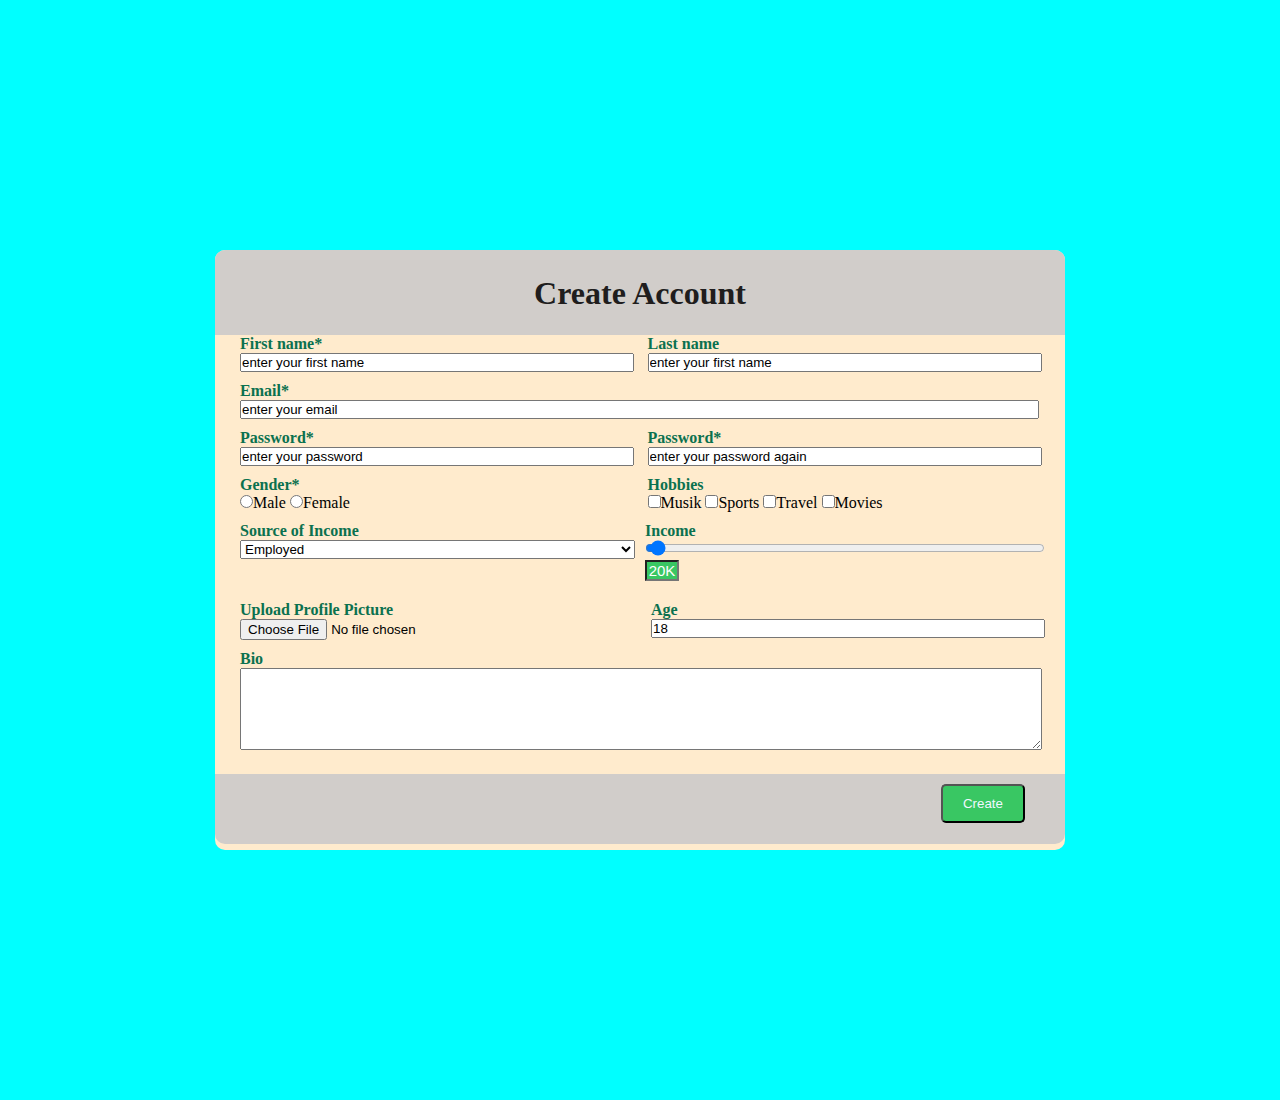
==== task 1.3/index.html @ 9c66ca07 "add task 1.2" ====
<!DOCTYPE html>
<html lang="en">
<head>
    <meta charset="UTF-8">
    <meta http-equiv="X-UA-Compatible" content="IE=edge">
    <meta name="viewport" content="width=device-width, initial-scale=1.0">
    <link href="./css/style.css" rel="stylesheet" type="text/css"/>
      <title>Task 3</title>
      
</head>
<body>
         
    <div class="form">

      <div class="form__title">
        <h1>Create Account</h1>
      </div>


     <div class="form__group">
       <div class="container__First-Last">
        <div class="Input-First">
          <label class="form__label"><h2>First name*</h2></label>
          <input class="form__input" value="enter your first name">
        </div>

        <div class="Input-Last">
          <label class="form__label"><h2>Last name</h2></label>
          <input class="form__input" value="enter your first name">
        </div>
      </div>

        <div class="Email">
          <label class="form__email"><h2>Email*</h2></label>
          <input class="email"  value="enter your email">
        </div>
  

        <div class="container__Password">
          <div class="Input-Password">
            <label class="form__label"><h2>Password*</h2></label>
            <input class="form__input" value="enter your password">
          </div>
  
          <div class="Input-Confirm">
            <label class="form__label"><h2>Password*</h2></label>
            <input class="form__input" value="enter your password again">
          </div>
        </div>

        <div class="container__Gender-Hobbies">
          <div class="Gender">
            <h2>Gender*</h2>
            <input type="radio" name="Gender"><label>Male</label>
            <input type="radio" name="Gender"><label>Female</label>
        </div>
  
  
          <div class="Hobbies">
            <h2>Hobbies</h2>
            <input type="checkbox" name="Hobbies"><label>Musik</label>
            <input type="checkbox" name="Hobbies"><label>Sports</label>
            <input type="checkbox" name="Hobbies"><label>Travel</label>
            <input type="checkbox" name="Hobbies"><label>Movies</label>
          </div>
        </div>
  
          
          <div class="container__income">
            <div class="Source of Income">
              <h2>Source of Income</h2>
              <select>
                <option value="1">Employed </option>
                <option value="2">Employed 2</option>
              </select>
            </div>
    
            <div class="Income">
              <h2>Income</h2>
              <input type="range" min="0" max="800" step="10" value="10" class="range"></input>
              <input class="button__range" value="20K"></input>
            </div>
          </div>

           <div class="container__file-age">
              <div class="File">
                <label><h2>Upload Profile Picture</h2></label>
                <input type="file" name="Hobbies" value="">
              </div>
    
            <div class="Age">
              <h2>Age</h2>
              <input class="text" name="Age" value="18">
            </div>
          </div>

            <div class="Bio">
              <h2>Bio</h2>
              <textarea></textarea>
            </div>
          </div>
          
            <div class="Footer">
              <button class="form__button">Create</button>
            </div>
    </div>


      
        
      
    

     

</body>
</html>
---- task 1.3/css/style.css ----
* {
  padding: 0;
  margin: 0;
}

body {
  background-color: aqua;
  font-size: 16px;
  font-weight: normal;
}

.form__group {
  padding-left: 25px;
  display: -ms-grid;
  display: grid;
  -ms-grid-rows: 1fr 1fr;
  grid-template-rows: 1fr 1fr;
}

.container__First-Last {
  display: -ms-grid;
  display: grid;
  -ms-grid-columns: 1fr 10px 1fr;
  grid-template-columns: 1fr 1fr;
  grid-column-gap: 10px;
  padding-bottom: 10px;
  color: rgb(11, 113, 79);
}

.container__Password {
  display: -ms-grid;
  display: grid;
  -ms-grid-columns: 1fr 10px 1fr;
  grid-template-columns: 1fr 1fr;
  grid-column-gap: 10px;
  padding-bottom: 10px;
}

.form__input {
  width: 390px;
}

.Email {
  padding-bottom: 10px;
}

.email {
  width: 795px;
}

.form {
  width: 450px;
  height: 600px;
  padding-right: 400px;
  border-radius: 10px;
  background-color: blanchedalmond;
  margin: 250px auto 250px auto;
}

.form__title {
  text-align: center;
  background-color: rgb(209, 205, 202);
  color: rgb(32, 29, 29);
  width: 850px;
  height: 60px;
  padding-top: 25px;
  border-radius: 10px 10px 0 0;
}

.container__Gender-Hobbies {
  display: -ms-grid;
  display: grid;
  -ms-grid-columns: 1fr 10px 1fr;
  grid-template-columns: 1fr 1fr;
  grid-column-gap: 10px;
  padding-bottom: 10px;
}

.container__income {
  display: -ms-grid;
  display: grid;
  -ms-grid-columns: 1fr 10px 1fr;
  grid-template-columns: 1fr 1fr;
  grid-column-gap: 10px;
  padding-bottom: 10px;
}

.container__file-age {
  display: -ms-grid;
  display: grid;
  -ms-grid-columns: 1fr 150px 1fr;
  grid-template-columns: 1fr 1fr;
  grid-column-gap: 150px;
  padding-bottom: 10px;
}

.range {
  width: 400px;
}

.button__range {
  width: 30px;
  font-size: 15px;
  background-color: rgb(57, 199, 99);
  margin-bottom: 10px;
  text-align: center;
  color: white;
}

.text {
  width: 390px;
}

textarea {
  width: 800px;
  height: 80px;
}

select {
  width: 395px;
}

.header {
  background-color: rgb(176, 176, 190);
  text-align: center;
  color: rgb(2, 24, 43);
  padding: 20px;
}

.form__button {
  background-color: rgb(57, 199, 99);
  text-align: center;
  border-radius: 5px;
  padding: 10px 20px;
  margin-right: 40px;
  margin-top: 10px;
  color: aliceblue;
}

.Hobbies {
  color: black;
}

h2 {
  color: rgb(11, 113, 79);
  font-size: 16px;
}

.Footer {
  margin-top: 20px;
  text-align: right;
  background-color: rgb(209, 205, 202);
  width: 850px;
  height: 70px;
  border-radius: 0 0 10px 10px;
}

label {
  color: black;
}
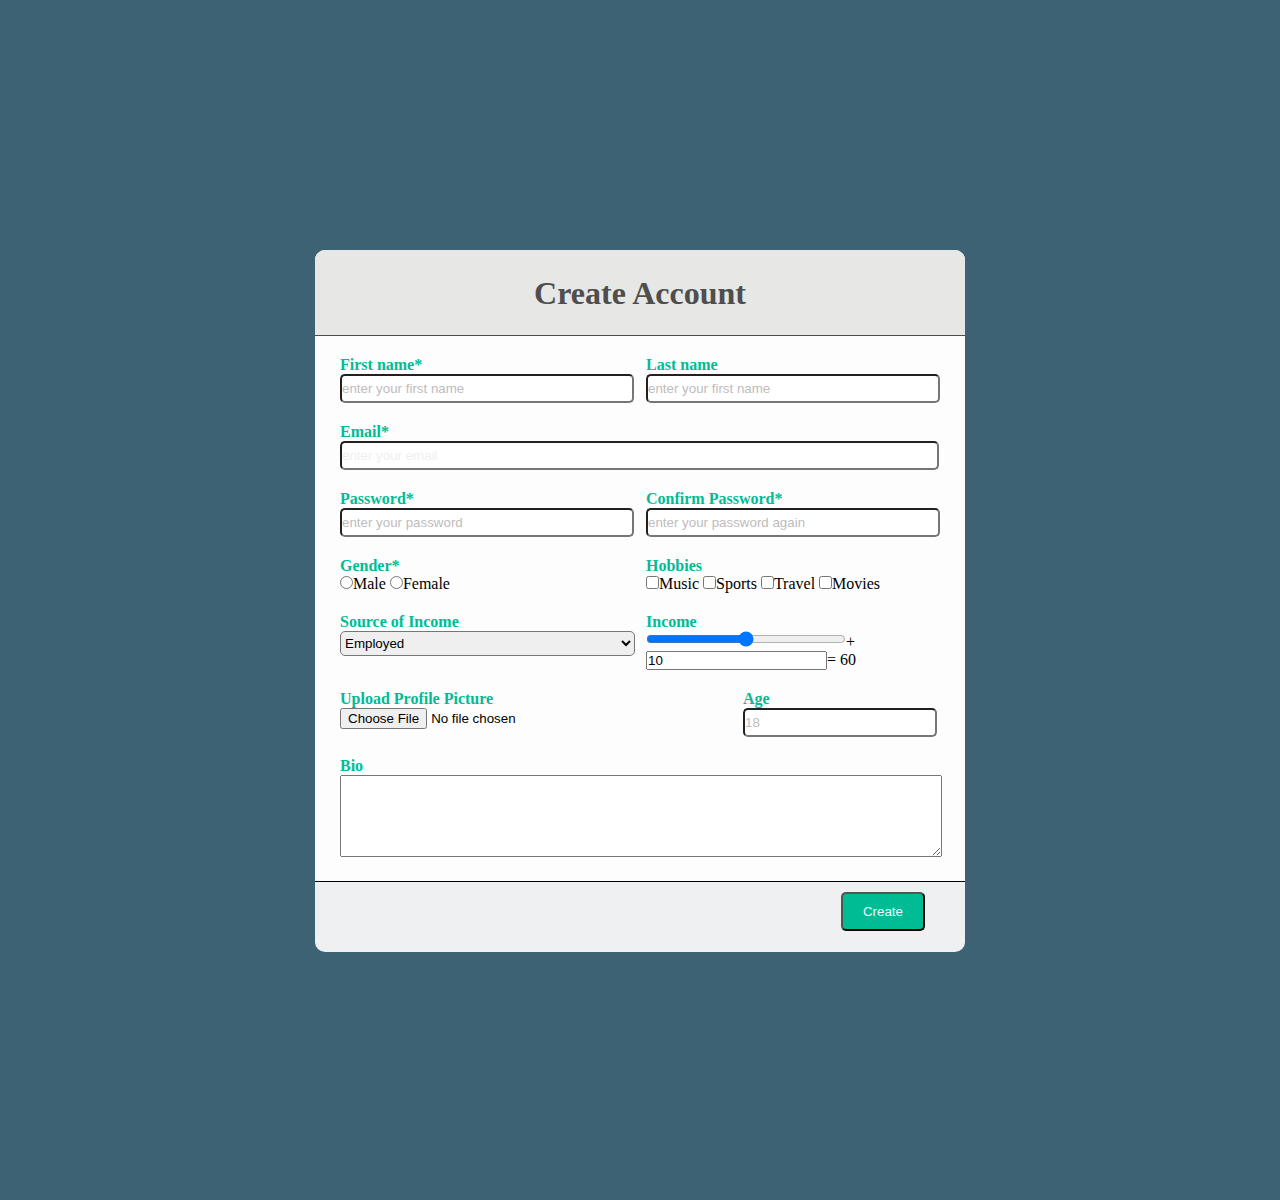
==== commit fc277c7b: "edit form style" ====
--- a/task 1.3/index.html
+++ b/task 1.3/index.html
@@ -10,108 +10,104 @@
 </head>
 <body>
          
-    <div class="form">
+  <div class="form">
 
-      <div class="form__title">
-        <h1>Create Account</h1>
-      </div>
+    <div class="form__title">
+      <h1>Create Account</h1>
+    </div>
 
 
-     <div class="form__group">
-       <div class="container__First-Last">
-        <div class="Input-First">
+        <div class="form__group">
+      <div class="container__first-last">
+        <div class="input-first">
           <label class="form__label"><h2>First name*</h2></label>
           <input class="form__input" value="enter your first name">
         </div>
 
-        <div class="Input-Last">
+        <div class="input-last">
           <label class="form__label"><h2>Last name</h2></label>
           <input class="form__input" value="enter your first name">
         </div>
       </div>
 
-        <div class="Email">
-          <label class="form__email"><h2>Email*</h2></label>
-          <input class="email"  value="enter your email">
-        </div>
-  
+      <div class="input-email">
+        <label class="form__email"><h2>Email*</h2></label>
+        <input class="email"  value="enter your email">
+      </div>
 
-        <div class="container__Password">
-          <div class="Input-Password">
-            <label class="form__label"><h2>Password*</h2></label>
-            <input class="form__input" value="enter your password">
-          </div>
-  
-          <div class="Input-Confirm">
-            <label class="form__label"><h2>Password*</h2></label>
-            <input class="form__input" value="enter your password again">
-          </div>
+
+      <div class="container__password">
+        <div class="input-password">
+          <label class="form__label"><h2>Password*</h2></label>
+          <input class="form__input" value="enter your password">
         </div>
 
-        <div class="container__Gender-Hobbies">
-          <div class="Gender">
-            <h2>Gender*</h2>
-            <input type="radio" name="Gender"><label>Male</label>
-            <input type="radio" name="Gender"><label>Female</label>
+        <div class="input-confirm">
+          <label class="form__label"><h2>Confirm Password*</h2></label>
+          <input class="form__input" value="enter your password again">
         </div>
-  
-  
-          <div class="Hobbies">
-            <h2>Hobbies</h2>
-            <input type="checkbox" name="Hobbies"><label>Musik</label>
-            <input type="checkbox" name="Hobbies"><label>Sports</label>
-            <input type="checkbox" name="Hobbies"><label>Travel</label>
-            <input type="checkbox" name="Hobbies"><label>Movies</label>
-          </div>
+      </div>
+
+      <div class="container__gender-hobbies">
+        <div class="gender">
+          <h2>Gender*</h2>
+          <input type="radio" name="Gender"><label>Male</label>
+          <input type="radio" name="Gender"><label>Female</label>
         </div>
-  
-          
-          <div class="container__income">
-            <div class="Source of Income">
+
+
+        <div class="hobbies">
+          <h2>Hobbies</h2>
+          <input type="checkbox" name="Hobbies"><label>Music</label>
+          <input type="checkbox" name="Hobbies"><label>Sports</label>
+          <input type="checkbox" name="Hobbies"><label>Travel</label>
+          <input type="checkbox" name="Hobbies"><label>Movies</label>
+        </div>
+      </div>
+
+        
+        <div class="container__income">
+          <div class="source of income">
               <h2>Source of Income</h2>
               <select>
                 <option value="1">Employed </option>
                 <option value="2">Employed 2</option>
               </select>
+          </div>
+  
+          <div class="income">
+            <h2>Income</h2>
+            <form
+            oninput="result.value=parseInt(a.value)+parseInt(b.value)">
+            <input type="range" id="b" name="b" value="50" class="range"></input>+
+            <input type="number" id="a" name="a" value="10"></input>=
+            <output name="result" for="ab">60</output>
+            </form>
+          </div>
+        </div>
+
+         <div class="container__file-age">
+            <div class="File">
+              <label><h2>Upload Profile Picture</h2></label>
+              <input type="file" name="Hobbies" value="">
             </div>
-    
-            <div class="Income">
-              <h2>Income</h2>
-              <input type="range" min="0" max="800" step="10" value="10" class="range"></input>
-              <input class="button__range" value="20K"></input>
-            </div>
+  
+          <div class="age">
+            <h2>Age</h2>
+            <input class="text" name="Age" value="18">
           </div>
+        </div>
 
-           <div class="container__file-age">
-              <div class="File">
-                <label><h2>Upload Profile Picture</h2></label>
-                <input type="file" name="Hobbies" value="">
-              </div>
-    
-            <div class="Age">
-              <h2>Age</h2>
-              <input class="text" name="Age" value="18">
-            </div>
+          <div class="bio">
+            <h2>Bio</h2>
+            <textarea></textarea>
           </div>
-
-            <div class="Bio">
-              <h2>Bio</h2>
-              <textarea></textarea>
-            </div>
+        </div>
+        
+          <div class="footer">
+            <button class="form__button">Create</button>
           </div>
-          
-            <div class="Footer">
-              <button class="form__button">Create</button>
-            </div>
-    </div>
-
-
-      
-        
-      
-    
-
-     
+  </div>
 
 </body>
 </html>--- a/task 1.3/css/style.css
+++ b/task 1.3/css/style.css
@@ -4,7 +4,7 @@
 }
 
 body {
-  background-color: aqua;
+  background-color: #3D6274;
   font-size: 16px;
   font-weight: normal;
 }
@@ -17,63 +17,73 @@
   grid-template-rows: 1fr 1fr;
 }
 
-.container__First-Last {
+.container__first-last {
   display: -ms-grid;
   display: grid;
   -ms-grid-columns: 1fr 10px 1fr;
   grid-template-columns: 1fr 1fr;
   grid-column-gap: 10px;
-  padding-bottom: 10px;
-  color: rgb(11, 113, 79);
+  padding-bottom: 20px;
+  padding-top: 20px;
+  color: rgb(135, 154, 148);
 }
 
-.container__Password {
+.container__password {
   display: -ms-grid;
   display: grid;
   -ms-grid-columns: 1fr 10px 1fr;
   grid-template-columns: 1fr 1fr;
   grid-column-gap: 10px;
-  padding-bottom: 10px;
+  padding-bottom: 20px;
+  margin-top: -20px;
 }
 
 .form__input {
-  width: 390px;
+  width: 290px;
+  height: 25px;
+  border-radius: 5px;
+  color: #bebcbc;
 }
 
-.Email {
-  padding-bottom: 10px;
+.input-email {
+  border-radius: 5px;
+  color: #bebcbc;
 }
 
 .email {
-  width: 795px;
+  width: 595px;
+  height: 25px;
+  border-radius: 5px;
+  color: #EFEFEF;
 }
 
 .form {
-  width: 450px;
-  height: 600px;
+  width: 250px;
+  height: 700px;
   padding-right: 400px;
   border-radius: 10px;
-  background-color: blanchedalmond;
+  background-color: #FDFDFD;
   margin: 250px auto 250px auto;
 }
 
 .form__title {
   text-align: center;
-  background-color: rgb(209, 205, 202);
-  color: rgb(32, 29, 29);
-  width: 850px;
+  background-color: rgb(231, 231, 229);
+  color: rgb(79, 78, 78);
+  width: 650px;
   height: 60px;
   padding-top: 25px;
+  border-bottom: 1px solid;
   border-radius: 10px 10px 0 0;
 }
 
-.container__Gender-Hobbies {
+.container__gender-hobbies {
   display: -ms-grid;
   display: grid;
   -ms-grid-columns: 1fr 10px 1fr;
   grid-template-columns: 1fr 1fr;
   grid-column-gap: 10px;
-  padding-bottom: 10px;
+  padding-bottom: 20px;
 }
 
 .container__income {
@@ -82,7 +92,7 @@
   -ms-grid-columns: 1fr 10px 1fr;
   grid-template-columns: 1fr 1fr;
   grid-column-gap: 10px;
-  padding-bottom: 10px;
+  padding-bottom: 20px;
 }
 
 .container__file-age {
@@ -91,33 +101,38 @@
   -ms-grid-columns: 1fr 150px 1fr;
   grid-template-columns: 1fr 1fr;
   grid-column-gap: 150px;
-  padding-bottom: 10px;
+  padding-bottom: 20px;
 }
 
 .range {
-  width: 400px;
+  width: 200px;
 }
 
 .button__range {
   width: 30px;
   font-size: 15px;
-  background-color: rgb(57, 199, 99);
+  background-color: #00BC94;
   margin-bottom: 10px;
   text-align: center;
   color: white;
 }
 
 .text {
-  width: 390px;
+  width: 190px;
+  height: 25px;
+  border-radius: 5px;
+  color: #bebcbc;
 }
 
 textarea {
-  width: 800px;
+  width: 600px;
   height: 80px;
 }
 
 select {
-  width: 395px;
+  width: 295px;
+  height: 25px;
+  border-radius: 5px;
 }
 
 .header {
@@ -128,7 +143,7 @@
 }
 
 .form__button {
-  background-color: rgb(57, 199, 99);
+  background-color: #00BC94;
   text-align: center;
   border-radius: 5px;
   padding: 10px 20px;
@@ -137,22 +152,23 @@
   color: aliceblue;
 }
 
-.Hobbies {
+.hobbies {
   color: black;
 }
 
 h2 {
-  color: rgb(11, 113, 79);
+  color: #00BC94;
   font-size: 16px;
 }
 
-.Footer {
+.footer {
   margin-top: 20px;
   text-align: right;
-  background-color: rgb(209, 205, 202);
-  width: 850px;
+  background-color: #EFF0F2;
+  width: 650px;
   height: 70px;
   border-radius: 0 0 10px 10px;
+  border-top: 1px solid;
 }
 
 label {
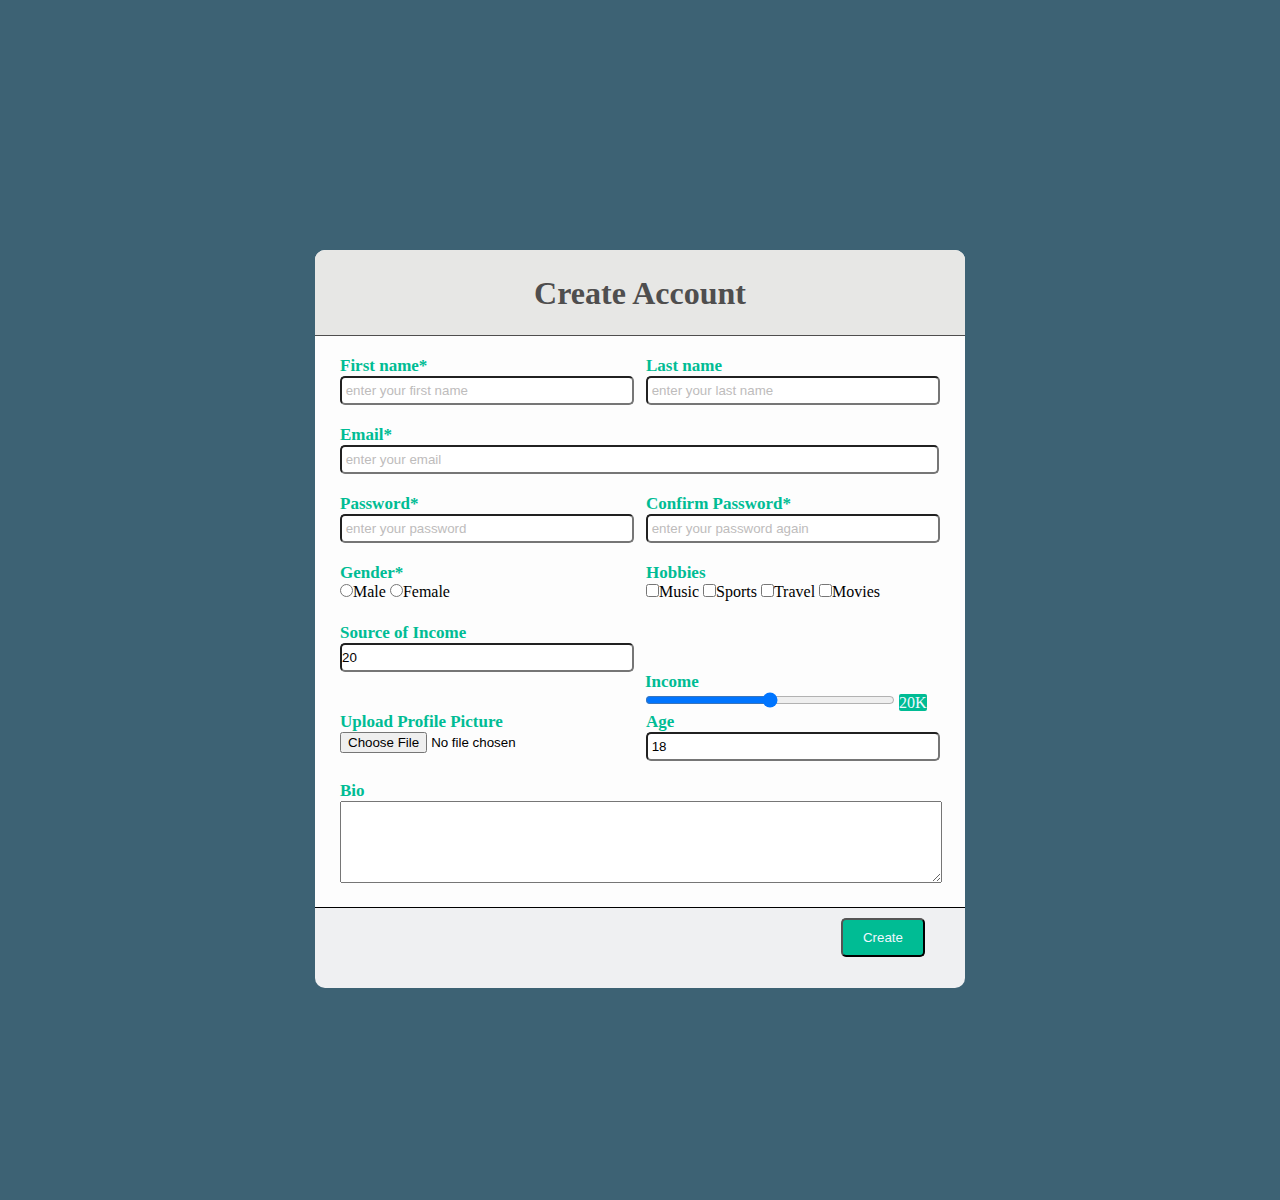
==== commit 62baf0e8: "change design form" ====
--- a/task 1.3/index.html
+++ b/task 1.3/index.html
@@ -21,30 +21,30 @@
       <div class="container__first-last">
         <div class="input-first">
           <label class="form__label"><h2>First name*</h2></label>
-          <input class="form__input" value="enter your first name">
+          <input class="form__input" value=" enter your first name">
         </div>
 
         <div class="input-last">
           <label class="form__label"><h2>Last name</h2></label>
-          <input class="form__input" value="enter your first name">
+          <input class="form__input" value=" enter your last name">
         </div>
       </div>
 
       <div class="input-email">
         <label class="form__email"><h2>Email*</h2></label>
-        <input class="email"  value="enter your email">
+        <input class="email"  value=" enter your email">
       </div>
 
 
       <div class="container__password">
         <div class="input-password">
           <label class="form__label"><h2>Password*</h2></label>
-          <input class="form__input" value="enter your password">
+          <input class="form__input" value=" enter your password">
         </div>
 
         <div class="input-confirm">
           <label class="form__label"><h2>Confirm Password*</h2></label>
-          <input class="form__input" value="enter your password again">
+          <input class="form__input" value=" enter your password again">
         </div>
       </div>
 
@@ -67,45 +67,40 @@
 
         
         <div class="container__income">
-          <div class="source of income">
-              <h2>Source of Income</h2>
-              <select>
-                <option value="1">Employed </option>
-                <option value="2">Employed 2</option>
-              </select>
-          </div>
+          
   
           <div class="income">
-            <h2>Income</h2>
+            <h2 class="income-source">Source of Income</h2> 
             <form
             oninput="result.value=parseInt(a.value)+parseInt(b.value)">
-            <input type="range" id="b" name="b" value="50" class="range"></input>+
-            <input type="number" id="a" name="a" value="10"></input>=
-            <output name="result" for="ab">60</output>
+            <input class="number" type="number" id="a" name="a" value="20">
+            <h2 class="income-range">Income</h2></input>
+            <input type="range" id="b" name="b" value="50" class="range"></input>
+            <output class="result" name="result" for="ab">20K</output>
             </form>
           </div>
         </div>
 
          <div class="container__file-age">
-            <div class="File">
+            <div class="file">
               <label><h2>Upload Profile Picture</h2></label>
-              <input type="file" name="Hobbies" value="">
+              <input type="file" name="file-age" value="">
             </div>
   
           <div class="age">
             <h2>Age</h2>
-            <input class="text" name="Age" value="18">
+            <input type="text" class="input-age" name="Age" value =" 18">
           </div>
         </div>
 
           <div class="bio">
             <h2>Bio</h2>
-            <textarea></textarea>
+            <textarea cols="100" rows="70" maxlength="5"></textarea>
           </div>
         </div>
         
           <div class="footer">
-            <button class="form__button">Create</button>
+            <button type="reset" class="form__button">Create</button>
           </div>
   </div>
 
--- a/task 1.3/css/style.css
+++ b/task 1.3/css/style.css
@@ -54,7 +54,7 @@
   width: 595px;
   height: 25px;
   border-radius: 5px;
-  color: #EFEFEF;
+  color: #bebcbc;
 }
 
 .form {
@@ -86,7 +86,7 @@
   padding-bottom: 20px;
 }
 
-.container__income {
+.container__file-age {
   display: -ms-grid;
   display: grid;
   -ms-grid-columns: 1fr 10px 1fr;
@@ -95,33 +95,34 @@
   padding-bottom: 20px;
 }
 
-.container__file-age {
-  display: -ms-grid;
-  display: grid;
-  -ms-grid-columns: 1fr 150px 1fr;
-  grid-template-columns: 1fr 1fr;
-  grid-column-gap: 150px;
-  padding-bottom: 20px;
+.age {
+  width: 250px;
+}
+
+.input-age {
+  width: 290px;
+  height: 25px;
+  border-radius: 5px;
 }
 
 .range {
-  width: 200px;
+  width: 250px;
+  margin-left: 305px;
 }
 
-.button__range {
-  width: 30px;
-  font-size: 15px;
-  background-color: #00BC94;
-  margin-bottom: 10px;
-  text-align: center;
-  color: white;
+.income-range {
+  margin-left: 305px;
 }
 
-.text {
-  width: 190px;
-  height: 25px;
-  border-radius: 5px;
-  color: #bebcbc;
+.income-source {
+  width: 250px;
+  margin-top: 2px;
+}
+
+.result {
+  color: aliceblue;
+  background-color: #00BC94;
+  border-radius: 2px;
 }
 
 textarea {
@@ -158,7 +159,7 @@
 
 h2 {
   color: #00BC94;
-  font-size: 16px;
+  font-size: 17px;
 }
 
 .footer {
@@ -166,11 +167,31 @@
   text-align: right;
   background-color: #EFF0F2;
   width: 650px;
-  height: 70px;
+  height: 80px;
   border-radius: 0 0 10px 10px;
   border-top: 1px solid;
 }
 
 label {
   color: black;
+}
+
+.number {
+  width: 290px;
+  height: 25px;
+  border-radius: 5px;
+  color: #050000;
+}
+
+.option-sourse {
+  width: 295px;
+  height: 25px;
+  border-radius: 5px;
+  border: 5px solid;
+}
+
+.income-label {
+  margin-left: 80px;
+  margin-top: 40px;
+  border: #050000 solid;
 }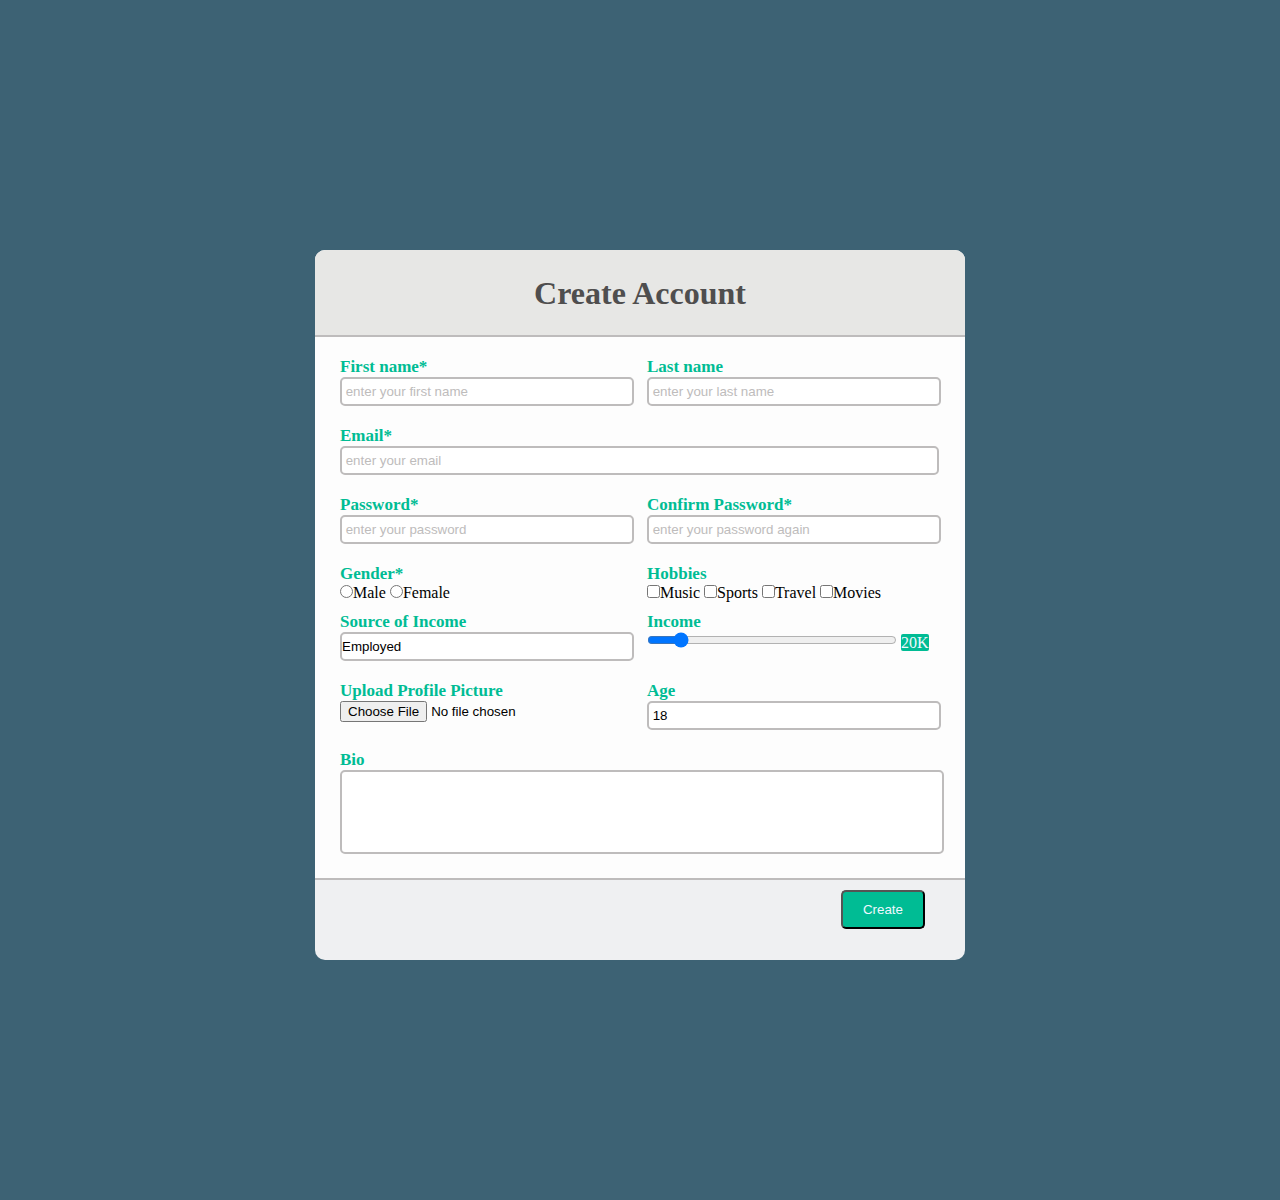
==== commit 3db40821: "the end form" ====
--- a/task 1.3/index.html
+++ b/task 1.3/index.html
@@ -67,17 +67,21 @@
 
         
         <div class="container__income">
-          
-  
+          <div class="source">
+            <h2 class="income-source">Source of Income</h2>
+            <input class="employed" type ="text" id="language" value="Employed" name="language" list="languages">
+            <datalist id="languages">
+              <option value="Employed">Employed</option>
+              <option value="Employed1"></option>
+            </datalist>
+          </div>
           <div class="income">
-            <h2 class="income-source">Source of Income</h2> 
-            <form
-            oninput="result.value=parseInt(a.value)+parseInt(b.value)">
-            <input class="number" type="number" id="a" name="a" value="20">
-            <h2 class="income-range">Income</h2></input>
-            <input type="range" id="b" name="b" value="50" class="range"></input>
-            <output class="result" name="result" for="ab">20K</output>
-            </form>
+            <h2 class="income-source">Income</h2>
+            <form 
+            oninput="result.value=range.value">
+            <input type="range" id="range" min="0" max="450" step="10" value="50" class="range"></input>
+            <output class="result" name="result" for="">20K</output>
+            
           </div>
         </div>
 
@@ -95,7 +99,7 @@
 
           <div class="bio">
             <h2>Bio</h2>
-            <textarea cols="100" rows="70" maxlength="5"></textarea>
+            <textarea cols="100" rows="70" maxlength="500"></textarea>
           </div>
         </div>
         
--- a/task 1.3/css/style.css
+++ b/task 1.3/css/style.css
@@ -7,6 +7,15 @@
   background-color: #3D6274;
   font-size: 16px;
   font-weight: normal;
+}
+
+.form {
+  width: 250px;
+  height: 700px;
+  padding-right: 400px;
+  border-radius: 10px;
+  background-color: #FDFDFD;
+  margin: 250px auto 250px auto;
 }
 
 .form__group {
@@ -38,11 +47,22 @@
   margin-top: -20px;
 }
 
+.container__income {
+  display: -ms-grid;
+  display: grid;
+  -ms-grid-columns: 1fr 10px 1fr;
+  grid-template-columns: 1fr 1fr;
+  grid-column-gap: 10px;
+  padding-bottom: 20px;
+  margin-top: -10px;
+}
+
 .form__input {
   width: 290px;
   height: 25px;
   border-radius: 5px;
   color: #bebcbc;
+  border: #bebcbc solid 2px;
 }
 
 .input-email {
@@ -55,15 +75,7 @@
   height: 25px;
   border-radius: 5px;
   color: #bebcbc;
-}
-
-.form {
-  width: 250px;
-  height: 700px;
-  padding-right: 400px;
-  border-radius: 10px;
-  background-color: #FDFDFD;
-  margin: 250px auto 250px auto;
+  border: #bebcbc solid 2px;
 }
 
 .form__title {
@@ -73,7 +85,7 @@
   width: 650px;
   height: 60px;
   padding-top: 25px;
-  border-bottom: 1px solid;
+  border-bottom: #bebcbc solid 2px;
   border-radius: 10px 10px 0 0;
 }
 
@@ -103,20 +115,15 @@
   width: 290px;
   height: 25px;
   border-radius: 5px;
+  border: #bebcbc solid 2px;
 }
 
 .range {
   width: 250px;
-  margin-left: 305px;
-}
-
-.income-range {
-  margin-left: 305px;
 }
 
 .income-source {
   width: 250px;
-  margin-top: 2px;
 }
 
 .result {
@@ -128,12 +135,9 @@
 textarea {
   width: 600px;
   height: 80px;
-}
-
-select {
-  width: 295px;
-  height: 25px;
+  resize: none;
   border-radius: 5px;
+  border: #bebcbc solid 2px;
 }
 
 .header {
@@ -169,29 +173,16 @@
   width: 650px;
   height: 80px;
   border-radius: 0 0 10px 10px;
-  border-top: 1px solid;
+  border-top: #bebcbc solid 2px;
 }
 
 label {
   color: black;
 }
 
-.number {
+.employed {
   width: 290px;
   height: 25px;
   border-radius: 5px;
-  color: #050000;
-}
-
-.option-sourse {
-  width: 295px;
-  height: 25px;
-  border-radius: 5px;
-  border: 5px solid;
-}
-
-.income-label {
-  margin-left: 80px;
-  margin-top: 40px;
-  border: #050000 solid;
+  border: #bebcbc solid 2px;
 }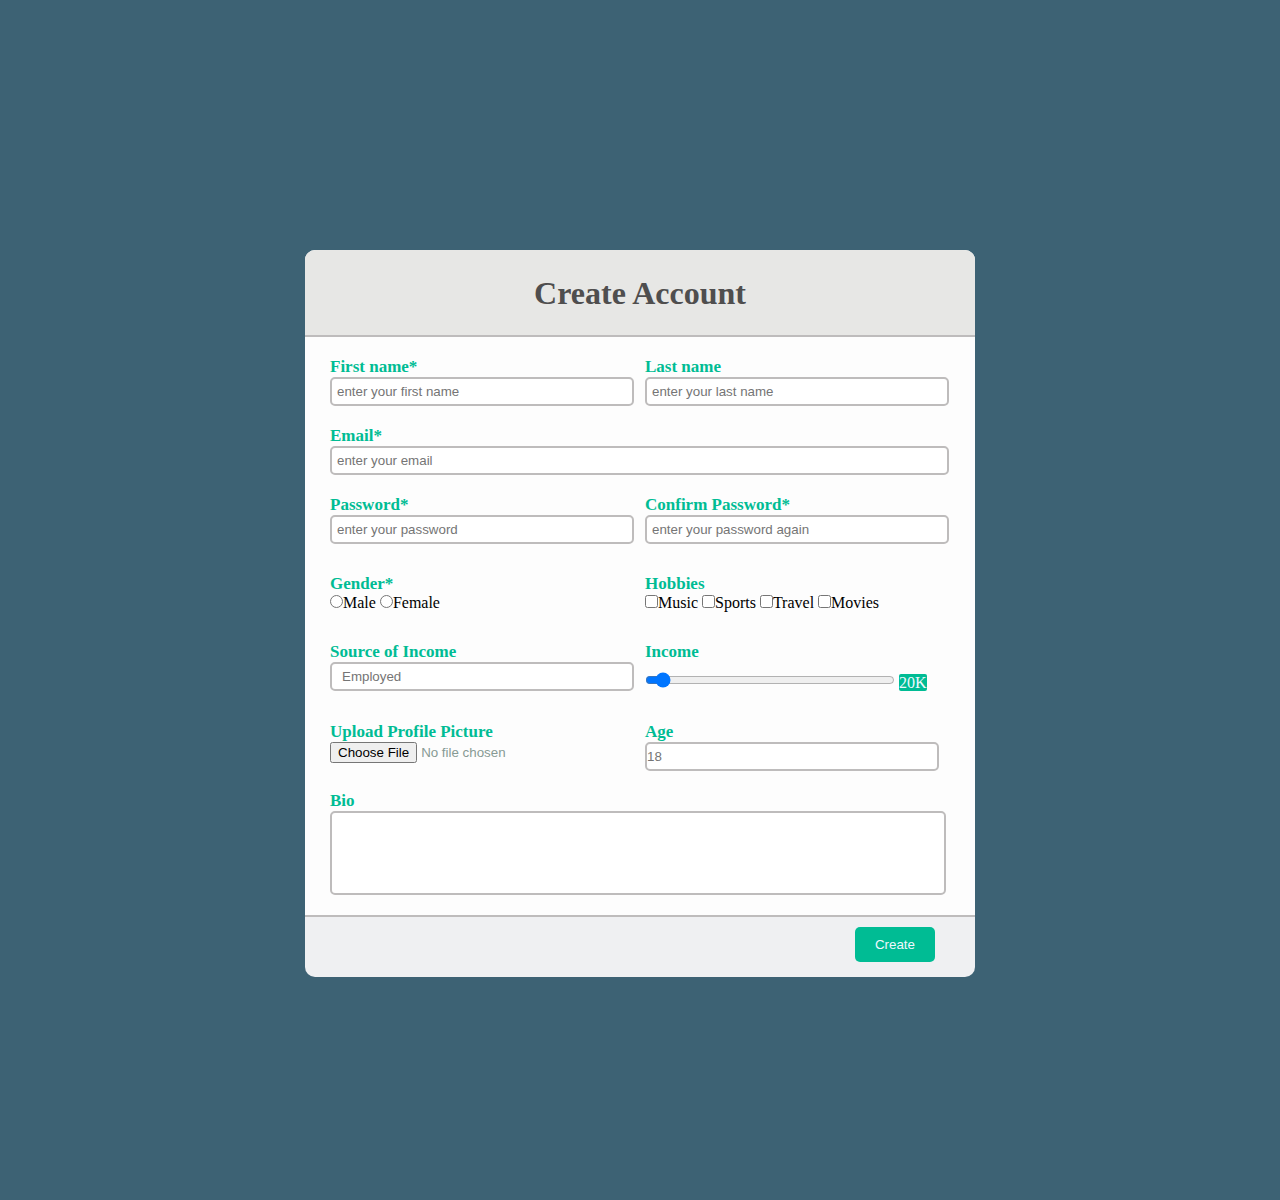
==== commit 34f73749: "the end lessons 1.3m" ====
--- a/task 1.3/index.html
+++ b/task 1.3/index.html
@@ -10,103 +10,98 @@
 </head>
 <body>
          
-  <div class="form">
+  <form class="form">
 
     <div class="form__title">
       <h1>Create Account</h1>
     </div>
+                
+      <div class="container">
+        <div class="container-box">
+          <div class="box">
+            <label class="box__label"><h2>First name*</h2></label>
+            <input class="box__input" placeholder="enter your first name">
+         </div>
 
-
-        <div class="form__group">
-      <div class="container__first-last">
-        <div class="input-first">
-          <label class="form__label"><h2>First name*</h2></label>
-          <input class="form__input" value=" enter your first name">
-        </div>
-
-        <div class="input-last">
-          <label class="form__label"><h2>Last name</h2></label>
-          <input class="form__input" value=" enter your last name">
+        <div class="box">
+          <label class="box__label"><h2>Last name</h2></label>
+          <input class="box__input" placeholder="enter your last name">
         </div>
       </div>
 
-      <div class="input-email">
-        <label class="form__email"><h2>Email*</h2></label>
-        <input class="email"  value=" enter your email">
-      </div>
-
-
-      <div class="container__password">
-        <div class="input-password">
-          <label class="form__label"><h2>Password*</h2></label>
-          <input class="form__input" value=" enter your password">
+        <div class="box-long">
+          <label class="box__email"><h2>Email*</h2></label>
+          <input class="email__input"  placeholder="enter your email">
+        </div>
+         
+      <div class="container-box"> 
+        <div class="box">
+          <label class="box__label"><h2>Password*</h2></label>
+          <input class="box__input" type="password" placeholder="enter your password">
         </div>
 
-        <div class="input-confirm">
-          <label class="form__label"><h2>Confirm Password*</h2></label>
-          <input class="form__input" value=" enter your password again">
+        <div class="box">
+          <label class="box__label"><h2>Confirm Password*</h2></label>
+          <input class="box__input" type="password" placeholder="enter your password again">
         </div>
-      </div>
-
-      <div class="container__gender-hobbies">
-        <div class="gender">
+      </div>      
+        
+      <div class="container-box"> 
+        <div class="box">
           <h2>Gender*</h2>
           <input type="radio" name="Gender"><label>Male</label>
           <input type="radio" name="Gender"><label>Female</label>
         </div>
-
-
-        <div class="hobbies">
+        
+        <div class="box">
           <h2>Hobbies</h2>
           <input type="checkbox" name="Hobbies"><label>Music</label>
           <input type="checkbox" name="Hobbies"><label>Sports</label>
           <input type="checkbox" name="Hobbies"><label>Travel</label>
           <input type="checkbox" name="Hobbies"><label>Movies</label>
         </div>
-      </div>
+      </div> 
+        
+      <div class="container-box">
+        <div class="box">
+          <h2 class="income-source">Source of Income</h2>
+          <input class="employed" type ="text" id="language" placeholder="Employed" name="language" list="languages">
+          <datalist id="languages">
+            <option value="Employed">Employed</option>
+          </datalist>
+        </div>
 
-        
-        <div class="container__income">
-          <div class="source">
-            <h2 class="income-source">Source of Income</h2>
-            <input class="employed" type ="text" id="language" value="Employed" name="language" list="languages">
-            <datalist id="languages">
-              <option value="Employed">Employed</option>
-              <option value="Employed1"></option>
-            </datalist>
-          </div>
-          <div class="income">
-            <h2 class="income-source">Income</h2>
-            <form 
-            oninput="result.value=range.value">
-            <input type="range" id="range" min="0" max="450" step="10" value="50" class="range"></input>
+        <div class="box">
+          <h2 class="income-source">Income</h2>
+          <div class="container-range">
+            <input type="range" id="range" min="0" max="450" step="10" value="20" class="range" oninput="this.nextElementSibling.value=this.value +'К'">
             <output class="result" name="result" for="">20K</output>
-            
           </div>
         </div>
-
-         <div class="container__file-age">
-            <div class="file">
-              <label><h2>Upload Profile Picture</h2></label>
-              <input type="file" name="file-age" value="">
-            </div>
-  
-          <div class="age">
-            <h2>Age</h2>
-            <input type="text" class="input-age" name="Age" value =" 18">
-          </div>
+      </div>
+      
+      <div class="container-box">
+        <div class="box">
+          <label><h2>Upload Profile Picture</h2></label>
+          <input type="file" name="file-age" value="">
         </div>
-
-          <div class="bio">
-            <h2>Bio</h2>
-            <textarea cols="100" rows="70" maxlength="500"></textarea>
-          </div>
+      
+        <div class="box">
+          <h2>Age</h2>
+          <input type="text" class="input-age" name="Age" placeholder ="18">
         </div>
-        
-          <div class="footer">
-            <button type="reset" class="form__button">Create</button>
-          </div>
-  </div>
+      </div> 
+      
+        <div class="box-long">
+          <h2 class="bio-name">Bio</h2>
+          <textarea cols="100" rows="70" maxlength="500"></textarea>
+        </div>
+      </div>
+                    
+        <div class="footer">
+          <button type="reset" class="form__button">Create</button>
+        </div>
+  </form>
 
 </body>
 </html>--- a/task 1.3/css/style.css
+++ b/task 1.3/css/style.css
@@ -10,105 +10,92 @@
 }
 
 .form {
-  width: 250px;
+  width: 670px;
   height: 700px;
-  padding-right: 400px;
   border-radius: 10px;
   background-color: #FDFDFD;
-  margin: 250px auto 250px auto;
-}
-
-.form__group {
-  padding-left: 25px;
-  display: -ms-grid;
-  display: grid;
-  -ms-grid-rows: 1fr 1fr;
-  grid-template-rows: 1fr 1fr;
-}
-
-.container__first-last {
-  display: -ms-grid;
-  display: grid;
-  -ms-grid-columns: 1fr 10px 1fr;
-  grid-template-columns: 1fr 1fr;
-  grid-column-gap: 10px;
-  padding-bottom: 20px;
-  padding-top: 20px;
-  color: rgb(135, 154, 148);
-}
-
-.container__password {
-  display: -ms-grid;
-  display: grid;
-  -ms-grid-columns: 1fr 10px 1fr;
-  grid-template-columns: 1fr 1fr;
-  grid-column-gap: 10px;
-  padding-bottom: 20px;
-  margin-top: -20px;
-}
-
-.container__income {
-  display: -ms-grid;
-  display: grid;
-  -ms-grid-columns: 1fr 10px 1fr;
-  grid-template-columns: 1fr 1fr;
-  grid-column-gap: 10px;
-  padding-bottom: 20px;
-  margin-top: -10px;
-}
-
-.form__input {
-  width: 290px;
-  height: 25px;
-  border-radius: 5px;
-  color: #bebcbc;
-  border: #bebcbc solid 2px;
-}
-
-.input-email {
-  border-radius: 5px;
-  color: #bebcbc;
-}
-
-.email {
-  width: 595px;
-  height: 25px;
-  border-radius: 5px;
-  color: #bebcbc;
-  border: #bebcbc solid 2px;
+  margin: 250px auto;
 }
 
 .form__title {
   text-align: center;
   background-color: rgb(231, 231, 229);
   color: rgb(79, 78, 78);
-  width: 650px;
+  width: 670px;
   height: 60px;
   padding-top: 25px;
   border-bottom: #bebcbc solid 2px;
   border-radius: 10px 10px 0 0;
 }
 
-.container__gender-hobbies {
+.container {
+  display: -ms-grid;
+  display: grid;
+  color: rgb(135, 154, 148);
+  padding: 0 25px;
+}
+
+.container-box {
   display: -ms-grid;
   display: grid;
   -ms-grid-columns: 1fr 10px 1fr;
   grid-template-columns: 1fr 1fr;
   grid-column-gap: 10px;
-  padding-bottom: 20px;
+  padding-bottom: 10px;
+  padding-top: 20px;
+  color: rgb(135, 154, 148);
 }
 
-.container__file-age {
+.box__input {
+  width: 290px;
+  height: 25px;
+  border-radius: 5px;
+  color: #bebcbc;
+  border: #bebcbc solid 2px;
+  padding: 0px 5px;
+}
+
+.box-long {
   display: -ms-grid;
   display: grid;
-  -ms-grid-columns: 1fr 10px 1fr;
-  grid-template-columns: 1fr 1fr;
-  grid-column-gap: 10px;
-  padding-bottom: 20px;
+  padding-top: 10px;
+  color: rgb(135, 154, 148);
 }
 
-.age {
+.box__email {
+  border-radius: 5px;
+  color: #bebcbc;
+}
+
+.email__input {
+  width: 605px;
+  height: 25px;
+  border-radius: 5px;
+  color: #bebcbc;
+  border: #bebcbc solid 2px;
+  padding: 0px 5px;
+}
+
+.employed {
+  width: 280px;
+  height: 25px;
+  border-radius: 5px;
+  border: #bebcbc solid 2px;
+  padding: 0 10px;
+}
+
+.range {
   width: 250px;
+}
+
+.container-range {
+  margin-top: 10px;
+}
+
+.result {
+  color: aliceblue;
+  background-color: #00BC94;
+  border-radius: 2px;
 }
 
 .input-age {
@@ -118,33 +105,12 @@
   border: #bebcbc solid 2px;
 }
 
-.range {
-  width: 250px;
-}
-
-.income-source {
-  width: 250px;
-}
-
-.result {
-  color: aliceblue;
-  background-color: #00BC94;
-  border-radius: 2px;
-}
-
 textarea {
-  width: 600px;
+  width: 612px;
   height: 80px;
   resize: none;
   border-radius: 5px;
   border: #bebcbc solid 2px;
-}
-
-.header {
-  background-color: rgb(176, 176, 190);
-  text-align: center;
-  color: rgb(2, 24, 43);
-  padding: 20px;
 }
 
 .form__button {
@@ -155,6 +121,7 @@
   margin-right: 40px;
   margin-top: 10px;
   color: aliceblue;
+  border: 0;
 }
 
 .hobbies {
@@ -170,8 +137,8 @@
   margin-top: 20px;
   text-align: right;
   background-color: #EFF0F2;
-  width: 650px;
-  height: 80px;
+  width: 670px;
+  height: 60px;
   border-radius: 0 0 10px 10px;
   border-top: #bebcbc solid 2px;
 }
@@ -180,9 +147,6 @@
   color: black;
 }
 
-.employed {
-  width: 290px;
-  height: 25px;
-  border-radius: 5px;
-  border: #bebcbc solid 2px;
+.input {
+  padding: 0 10px;
 }